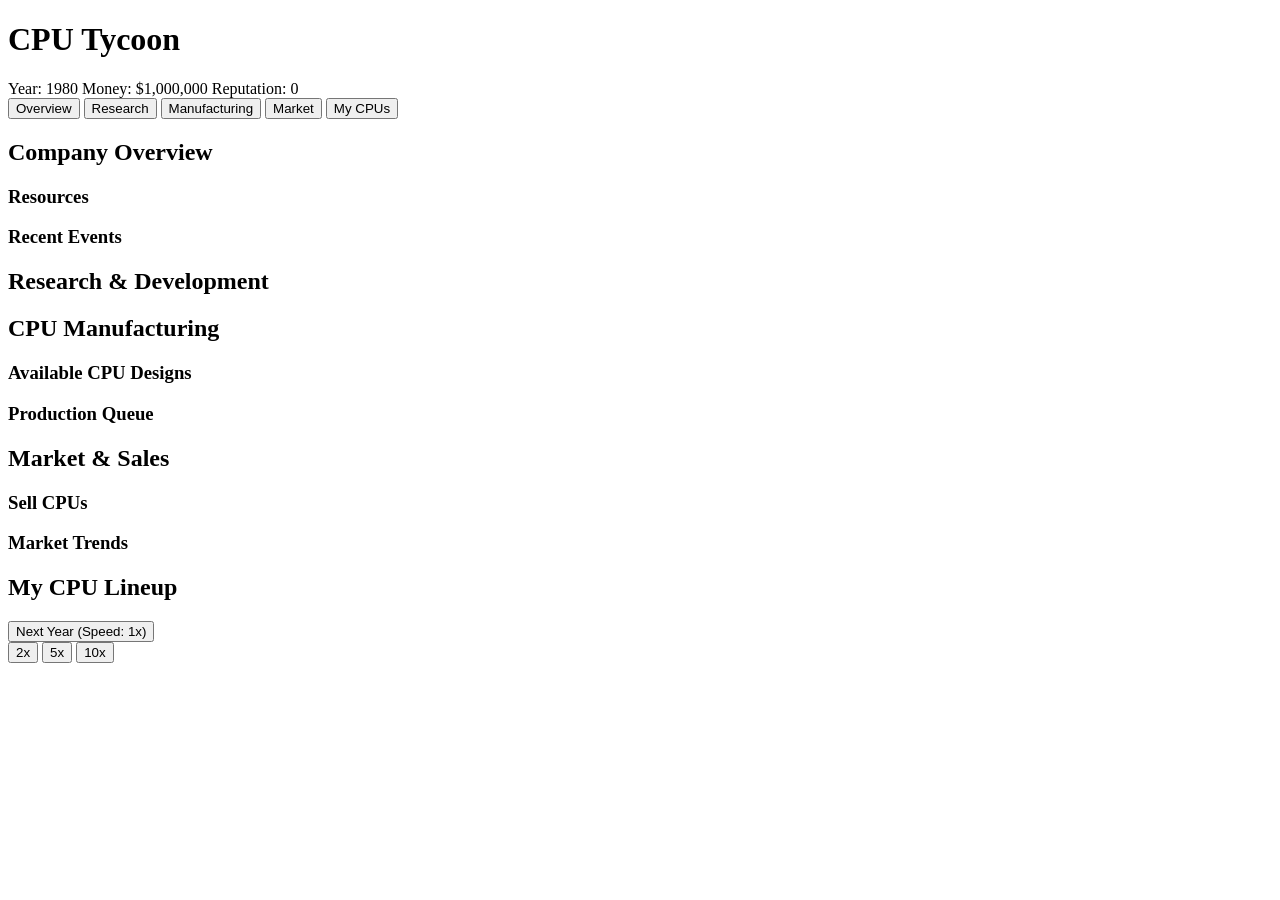
==== index.html @ db2fbd94 "Add main game HTML structure" ====
<!DOCTYPE html>
<html lang="en">
<head>
    <meta charset="UTF-8">
    <meta name="viewport" content="width=device-width, initial-scale=1.0">
    <title>CPU Tycoon - Start Your Empire</title>
    <link rel="stylesheet" href="styles/main.css">
</head>
<body>
    <div id="game-container">
        <!-- Main Game UI -->
        <header>
            <h1>CPU Tycoon</h1>
            <div class="game-info">
                <span id="year-display">Year: 1980</span>
                <span id="money-display">Money: $1,000,000</span>
                <span id="reputation-display">Reputation: 0</span>
            </div>
        </header>

        <main>
            <!-- Navigation Tabs -->
            <nav class="game-nav">
                <button class="nav-btn active" data-tab="overview">Overview</button>
                <button class="nav-btn" data-tab="research">Research</button>
                <button class="nav-btn" data-tab="manufacturing">Manufacturing</button>
                <button class="nav-btn" data-tab="market">Market</button>
                <button class="nav-btn" data-tab="cpus">My CPUs</button>
            </nav>

            <!-- Tab Content -->
            <div class="tab-content">
                <!-- Overview Tab -->
                <div id="overview-tab" class="tab active">
                    <h2>Company Overview</h2>
                    <div class="overview-grid">
                        <div class="card">
                            <h3>Resources</h3>
                            <div id="resources-list"></div>
                        </div>
                        <div class="card">
                            <h3>Recent Events</h3>
                            <div id="events-list"></div>
                        </div>
                    </div>
                </div>

                <!-- Research Tab -->
                <div id="research-tab" class="tab">
                    <h2>Research & Development</h2>
                    <div class="research-grid" id="research-grid"></div>
                </div>

                <!-- Manufacturing Tab -->
                <div id="manufacturing-tab" class="tab">
                    <h2>CPU Manufacturing</h2>
                    <div class="manufacturing-section">
                        <div class="card">
                            <h3>Available CPU Designs</h3>
                            <div id="cpu-designs-list"></div>
                        </div>
                        <div class="card">
                            <h3>Production Queue</h3>
                            <div id="production-queue"></div>
                        </div>
                    </div>
                </div>

                <!-- Market Tab -->
                <div id="market-tab" class="tab">
                    <h2>Market & Sales</h2>
                    <div class="market-section">
                        <div class="card">
                            <h3>Sell CPUs</h3>
                            <div id="sell-cpus-list"></div>
                        </div>
                        <div class="card">
                            <h3>Market Trends</h3>
                            <div id="market-trends"></div>
                        </div>
                    </div>
                </div>

                <!-- My CPUs Tab -->
                <div id="cpus-tab" class="tab">
                    <h2>My CPU Lineup</h2>
                    <div id="cpus-lineup"></div>
                </div>
            </div>
        </main>

        <!-- Action Buttons -->
        <footer>
            <button id="next-year-btn" class="primary-btn">Next Year (Speed: 1x)</button>
            <div class="speed-controls">
                <button class="speed-btn" data-speed="2">2x</button>
                <button class="speed-btn" data-speed="5">5x</button>
                <button class="speed-btn" data-speed="10">10x</button>
            </div>
        </footer>
    </div>

    <script src="js/game-state.js"></script>
    <script src="js/game-engine.js"></script>
    <script src="js/ui.js"></script>
    <script src="js/main.js"></script>
</body>
</html>
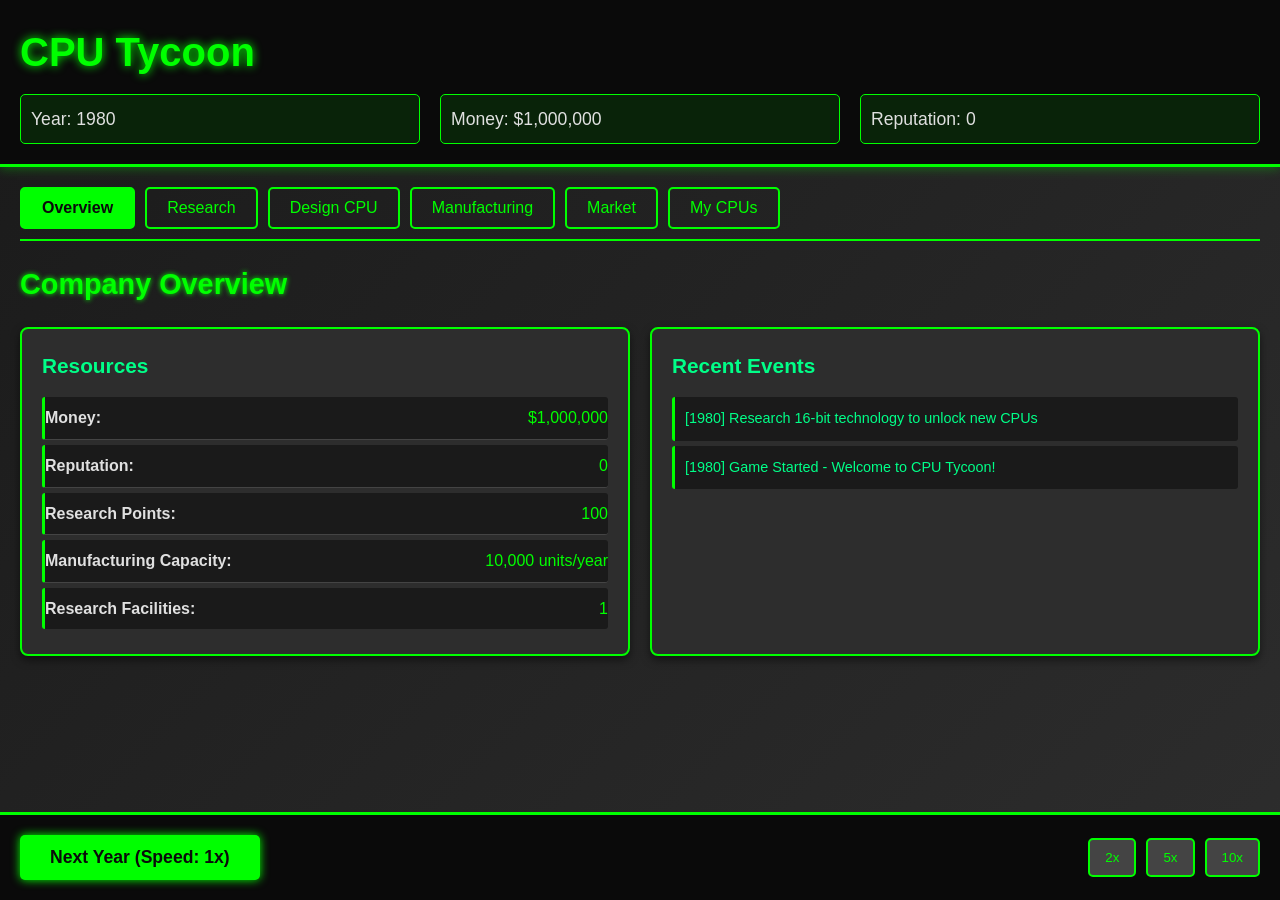
==== commit 6ec54171: "Add custom CPU designer feature with full UI integration" ====
--- a/index.html
+++ b/index.html
@@ -23,6 +23,7 @@
             <nav class="game-nav">
                 <button class="nav-btn active" data-tab="overview">Overview</button>
                 <button class="nav-btn" data-tab="research">Research</button>
+                <button class="nav-btn" data-tab="design">Design CPU</button>
                 <button class="nav-btn" data-tab="manufacturing">Manufacturing</button>
                 <button class="nav-btn" data-tab="market">Market</button>
                 <button class="nav-btn" data-tab="cpus">My CPUs</button>
@@ -49,6 +50,12 @@
                 <div id="research-tab" class="tab">
                     <h2>Research & Development</h2>
                     <div class="research-grid" id="research-grid"></div>
+                </div>
+
+                <!-- Design CPU Tab -->
+                <div id="design-tab" class="tab">
+                    <h2>CPU Design Studio</h2>
+                    <div id="design-container"></div>
                 </div>
 
                 <!-- Manufacturing Tab -->
@@ -102,6 +109,7 @@
 
     <script src="js/game-state.js"></script>
     <script src="js/game-engine.js"></script>
+    <script src="js/cpu-designer.js"></script>
     <script src="js/ui.js"></script>
     <script src="js/main.js"></script>
 </body>
--- a/styles/main.css
+++ b/styles/main.css
@@ -0,0 +1,401 @@
+/* CPU Tycoon Main Styles - UPDATED */
+
+* {
+    margin: 0;
+    padding: 0;
+    box-sizing: border-box;
+}
+
+body {
+    font-family: 'Arial', sans-serif;
+    background-color: #1a1a1a;
+    color: #e0e0e0;
+    line-height: 1.6;
+}
+
+#game-container {
+    display: flex;
+    flex-direction: column;
+    height: 100vh;
+    background: linear-gradient(135deg, #1a1a1a 0%, #2d2d2d 100%);
+}
+
+header {
+    background-color: #0a0a0a;
+    padding: 20px;
+    border-bottom: 3px solid #00ff00;
+    box-shadow: 0 2px 10px rgba(0, 255, 0, 0.3);
+}
+
+header h1 {
+    font-size: 2.5em;
+    color: #00ff00;
+    text-shadow: 0 0 10px #00ff00;
+    margin-bottom: 10px;
+    font-weight: bold;
+}
+
+.game-info {
+    display: grid;
+    grid-template-columns: repeat(3, 1fr);
+    gap: 20px;
+    font-size: 1.1em;
+}
+
+.game-info span {
+    padding: 10px;
+    background-color: rgba(0, 255, 0, 0.1);
+    border: 1px solid #00ff00;
+    border-radius: 5px;
+}
+
+main {
+    flex: 1;
+    overflow-y: auto;
+    padding: 20px;
+}
+
+.game-nav {
+    display: flex;
+    gap: 10px;
+    margin-bottom: 20px;
+    flex-wrap: wrap;
+    border-bottom: 2px solid #00ff00;
+    padding-bottom: 10px;
+}
+
+.nav-btn {
+    padding: 10px 20px;
+    background-color: transparent;
+    border: 2px solid #00ff00;
+    color: #00ff00;
+    cursor: pointer;
+    border-radius: 5px;
+    font-size: 1em;
+    transition: all 0.3s;
+}
+
+.nav-btn:hover {
+    background-color: rgba(0, 255, 0, 0.2);
+    box-shadow: 0 0 10px #00ff00;
+}
+
+.nav-btn.active {
+    background-color: #00ff00;
+    color: #0a0a0a;
+    font-weight: bold;
+}
+
+.tab-content {
+    min-height: 400px;
+}
+
+.tab {
+    display: none;
+    animation: fadeIn 0.3s;
+}
+
+.tab.active {
+    display: block;
+}
+
+@keyframes fadeIn {
+    from {
+        opacity: 0;
+    }
+    to {
+        opacity: 1;
+    }
+}
+
+.tab h2 {
+    color: #00ff00;
+    margin-bottom: 20px;
+    font-size: 1.8em;
+    text-shadow: 0 0 5px #00ff00;
+}
+
+.overview-grid,
+.research-grid,
+.manufacturing-section,
+.market-section {
+    display: grid;
+    grid-template-columns: repeat(auto-fit, minmax(300px, 1fr));
+    gap: 20px;
+}
+
+.card {
+    background-color: #2d2d2d;
+    border: 2px solid #00ff00;
+    border-radius: 8px;
+    padding: 20px;
+    box-shadow: 0 4px 8px rgba(0, 0, 0, 0.5);
+    transition: all 0.3s;
+}
+
+.card:hover {
+    border-color: #00ff88;
+    box-shadow: 0 4px 15px rgba(0, 255, 0, 0.3);
+}
+
+.card h3 {
+    color: #00ff88;
+    margin-bottom: 15px;
+    font-size: 1.3em;
+}
+
+.card h4 {
+    color: #00ff88;
+    margin-bottom: 10px;
+    font-size: 1.1em;
+}
+
+.card ul {
+    list-style: none;
+}
+
+.card li {
+    padding: 8px 0;
+    border-bottom: 1px solid #444;
+}
+
+.card li:last-child {
+    border-bottom: none;
+}
+
+/* Design Form Styles */
+.design-form {
+    background-color: #2d2d2d;
+    border: 2px solid #00ff00;
+    border-radius: 8px;
+    padding: 30px;
+    box-shadow: 0 4px 8px rgba(0, 0, 0, 0.5);
+}
+
+.design-form h3 {
+    color: #00ff88;
+    margin-bottom: 20px;
+    font-size: 1.5em;
+}
+
+.form-group {
+    margin-bottom: 20px;
+}
+
+.form-group label {
+    display: block;
+    margin-bottom: 8px;
+    color: #00ff00;
+    font-weight: bold;
+}
+
+.form-group input,
+.form-group select {
+    width: 100%;
+    padding: 12px;
+    background-color: #1a1a1a;
+    border: 1px solid #00ff00;
+    border-radius: 5px;
+    color: #00ff00;
+    font-family: monospace;
+    font-size: 1em;
+    transition: all 0.3s;
+}
+
+.form-group input:focus,
+.form-group select:focus {
+    outline: none;
+    border-color: #00ff88;
+    box-shadow: 0 0 10px rgba(0, 255, 136, 0.3);
+}
+
+.design-preview {
+    margin: 20px 0;
+    padding: 15px;
+    background-color: rgba(0, 255, 0, 0.05);
+    border-left: 3px solid #00ff00;
+    border-radius: 5px;
+}
+
+.design-preview h4 {
+    color: #00ff00;
+    margin-bottom: 10px;
+}
+
+.design-preview p {
+    color: #00dd00;
+    margin: 8px 0;
+}
+
+footer {
+    background-color: #0a0a0a;
+    padding: 20px;
+    border-top: 3px solid #00ff00;
+    display: flex;
+    justify-content: space-between;
+    align-items: center;
+    gap: 20px;
+    flex-wrap: wrap;
+}
+
+.primary-btn {
+    padding: 12px 30px;
+    background-color: #00ff00;
+    border: none;
+    color: #0a0a0a;
+    font-weight: bold;
+    border-radius: 5px;
+    cursor: pointer;
+    font-size: 1.1em;
+    transition: all 0.3s;
+    box-shadow: 0 0 10px #00ff00;
+}
+
+.primary-btn:hover {
+    background-color: #00ff88;
+    box-shadow: 0 0 20px #00ff88;
+    transform: scale(1.05);
+}
+
+.primary-btn:active {
+    transform: scale(0.98);
+}
+
+.primary-btn:disabled {
+    background-color: #666;
+    color: #999;
+    cursor: not-allowed;
+    box-shadow: none;
+    transform: none;
+}
+
+.speed-controls {
+    display: flex;
+    gap: 10px;
+}
+
+.speed-btn {
+    padding: 10px 15px;
+    background-color: #444;
+    border: 2px solid #00ff00;
+    color: #00ff00;
+    cursor: pointer;
+    border-radius: 5px;
+    transition: all 0.3s;
+}
+
+.speed-btn:hover {
+    background-color: rgba(0, 255, 0, 0.2);
+}
+
+.speed-btn.active {
+    background-color: #00ff00;
+    color: #0a0a0a;
+    font-weight: bold;
+}
+
+/* Resources and Events */
+#resources-list,
+#events-list,
+#research-grid,
+#design-container,
+#cpu-designs-list,
+#production-queue,
+#sell-cpus-list,
+#market-trends,
+#cpus-lineup {
+    margin-top: 10px;
+}
+
+.event-item,
+.resource-item,
+.research-item,
+.cpu-item {
+    padding: 10px;
+    margin: 5px 0;
+    background-color: #1a1a1a;
+    border-left: 3px solid #00ff00;
+    border-radius: 3px;
+}
+
+.event-item {
+    font-size: 0.9em;
+    color: #00ff88;
+}
+
+.resource-item {
+    display: flex;
+    justify-content: space-between;
+}
+
+.resource-item .label {
+    font-weight: bold;
+}
+
+.resource-item .value {
+    color: #00ff00;
+}
+
+.research-item,
+.cpu-item {
+    cursor: pointer;
+    transition: all 0.3s;
+}
+
+.research-item:hover,
+.cpu-item:hover {
+    background-color: rgba(0, 255, 0, 0.1);
+    border-left-color: #00ff88;
+}
+
+.research-item.completed {
+    border-left-color: #00ff00;
+    background-color: rgba(0, 255, 0, 0.05);
+}
+
+/* Scrollbar Styling */
+::-webkit-scrollbar {
+    width: 10px;
+}
+
+::-webkit-scrollbar-track {
+    background: #1a1a1a;
+}
+
+::-webkit-scrollbar-thumb {
+    background: #00ff00;
+    border-radius: 5px;
+}
+
+::-webkit-scrollbar-thumb:hover {
+    background: #00ff88;
+}
+
+/* Responsive Design */
+@media (max-width: 768px) {
+    header h1 {
+        font-size: 1.8em;
+    }
+    
+    .game-info {
+        grid-template-columns: 1fr;
+        gap: 10px;
+    }
+    
+    .game-nav {
+        flex-direction: column;
+    }
+    
+    .nav-btn {
+        width: 100%;
+    }
+    
+    footer {
+        flex-direction: column;
+        align-items: stretch;
+    }
+    
+    .speed-controls {
+        justify-content: center;
+    }
+}
